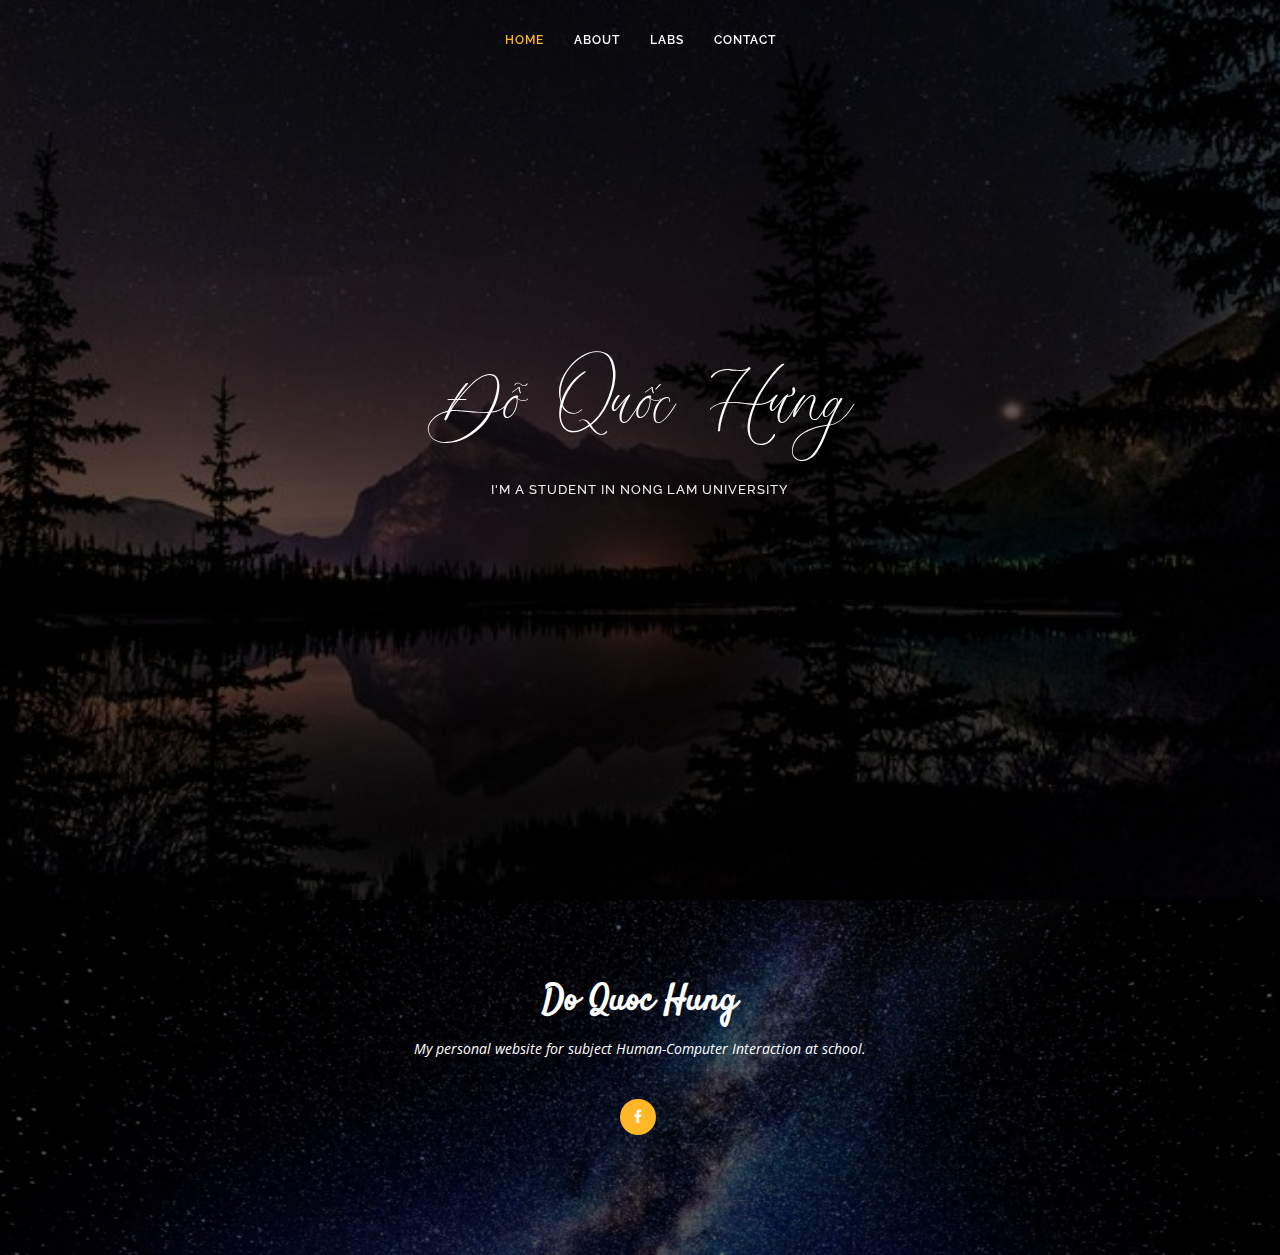
==== index.html @ c0c36800 "load all" ====
<!DOCTYPE html>
<html lang="en">

<head>
  <meta charset="utf-8">
  <meta content="width=device-width, initial-scale=1.0" name="viewport">

  <title>Do Quoc Hung</title>
  <meta content="" name="description">
  <meta content="" name="keywords">
  <meta name="color-scheme" content="dark">

  <!-- Favicons -->
  <link href="assets/img/icon.gif" rel="icon">
  <link href="assets/img/apple-touch-icon.png" rel="apple-touch-icon">

  <!-- Google Fonts -->
  <link href="https://fonts.googleapis.com/css?family=Open+Sans:300,300i,400,400i,600,600i,700,700i|Raleway:300,300i,400,400i,500,500i,600,600i,700,700i|Satisfy" rel="stylesheet">

  <!-- Vendor CSS Files -->
  <link href="assets/vendor/bootstrap/css/bootstrap.min.css" rel="stylesheet">
  <link href="assets/vendor/bootstrap-icons/bootstrap-icons.css" rel="stylesheet">
  <link href="assets/vendor/boxicons/css/boxicons.min.css" rel="stylesheet">
  <link href="assets/vendor/glightbox/css/glightbox.min.css" rel="stylesheet">
  <link href="assets/vendor/swiper/swiper-bundle.min.css" rel="stylesheet">
  <link href="https://unpkg.com/aos@2.3.1/dist/aos.css" rel="stylesheet">
  <link rel="stylesheet" href="https://unpkg.com/swiper@8/swiper-bundle.min.css"/>


  <!-- Template Main CSS File -->
  <link href="assets/css/style.css" rel="stylesheet">
  <link href="assets/css/personal-style.css" rel="stylesheet">
  <link href="assets/css/quote.css" rel="stylesheet">
</head>

<body>

  <!-- ======= Header ======= -->
  <header id="header" class="fixed-top d-flex justify-content-center align-items-center header-transparent">

    <nav id="navbar" class="navbar">
      <ul>
        <li><a class="nav-link scrollto active" href="index.html">Home</a></li>
        <li><a class="nav-link scrollto" href="about.html">About</a></li>
        <li><a class="nav-link scrollto" href="labs.html">Labs</a></li>
        <li><a class="nav-link scrollto" href="contact.html">Contact</a></li>
      </ul>
      <i class="bi bi-list mobile-nav-toggle"></i>
    </nav><!-- .navbar -->

  </header><!-- End Header -->

  <!-- ======= Hero Section ======= -->
  <section id="hero">
    <div class="hero-container" data-aos="fade-up">
      <h1>Đỗ Quốc Hưng</h1>
      <h2>I'm a Student in Nong Lam University</h2>
      <!-- <a href="#testimonials" class="btn-scroll scrollto" title="Scroll Down"><i class="bx bx-chevron-down"></i></a> -->
    </div>
  </section><!-- End Hero -->

  <!-- <main id="main"> -->
    <!-- ======= Testimonials Section ======= -->
    <!-- <section id="testimonials" class="testimonials"> -->
      <!-- <div class="section-title" data-aos="fade-down"> -->
        <!-- <h2>Quote about study</h2> -->
      <!-- </div> -->
      <!-- Swiper -->
      <!-- </div> -->
    <!-- </section> -->

  <!-- </main>End #main -->

  <!-- ======= Footer ======= -->
  <footer id="footer">
    <div class="container">
      <h3>Do Quoc Hung</h3>
      <p>My personal website for subject Human-Computer Interaction at school.</p>
      <div class="social-links">
        <a href="https://www.facebook.com/" class="facebook" title="Find me on Facebook."><i class="bx bxl-facebook"></i></a>
      </div>
      
    </div>
  </footer><!-- End Footer -->

  <a href="#" class="back-to-top d-flex align-items-center justify-content-center"><i class="bi bi-arrow-up-short"></i></a>

  <!-- Vendor JS Files -->
  <script src="assets/vendor/purecounter/purecounter_vanilla.js"></script>
  <script src="assets/vendor/bootstrap/js/bootstrap.bundle.min.js"></script>
  <script src="assets/vendor/glightbox/js/glightbox.min.js"></script>
  <script src="assets/vendor/isotope-layout/isotope.pkgd.min.js"></script>
  <script src="assets/vendor/swiper/swiper-bundle.min.js"></script>
  <script src="assets/vendor/waypoints/noframework.waypoints.js"></script>
  <script src="assets/vendor/php-email-form/validate.js"></script>
  <script src="https://unpkg.com/aos@2.3.1/dist/aos.js"></script>
  <script src="https://unpkg.com/swiper@8/swiper-bundle.min.js"></script>
  <!-- Initialize Swiper -->
  <script>
    var swiper = new Swiper(".mySwiper", {
      loop: true,
      autoplay: {
        delay: 4000,
        disableOnInteraction: false
      },
      pagination: {
        el: ".swiper-pagination"
      }
    });
  </script>


  <!-- Template Main JS File -->
  <script src="assets/js/main.js"></script>

</body>

</html>
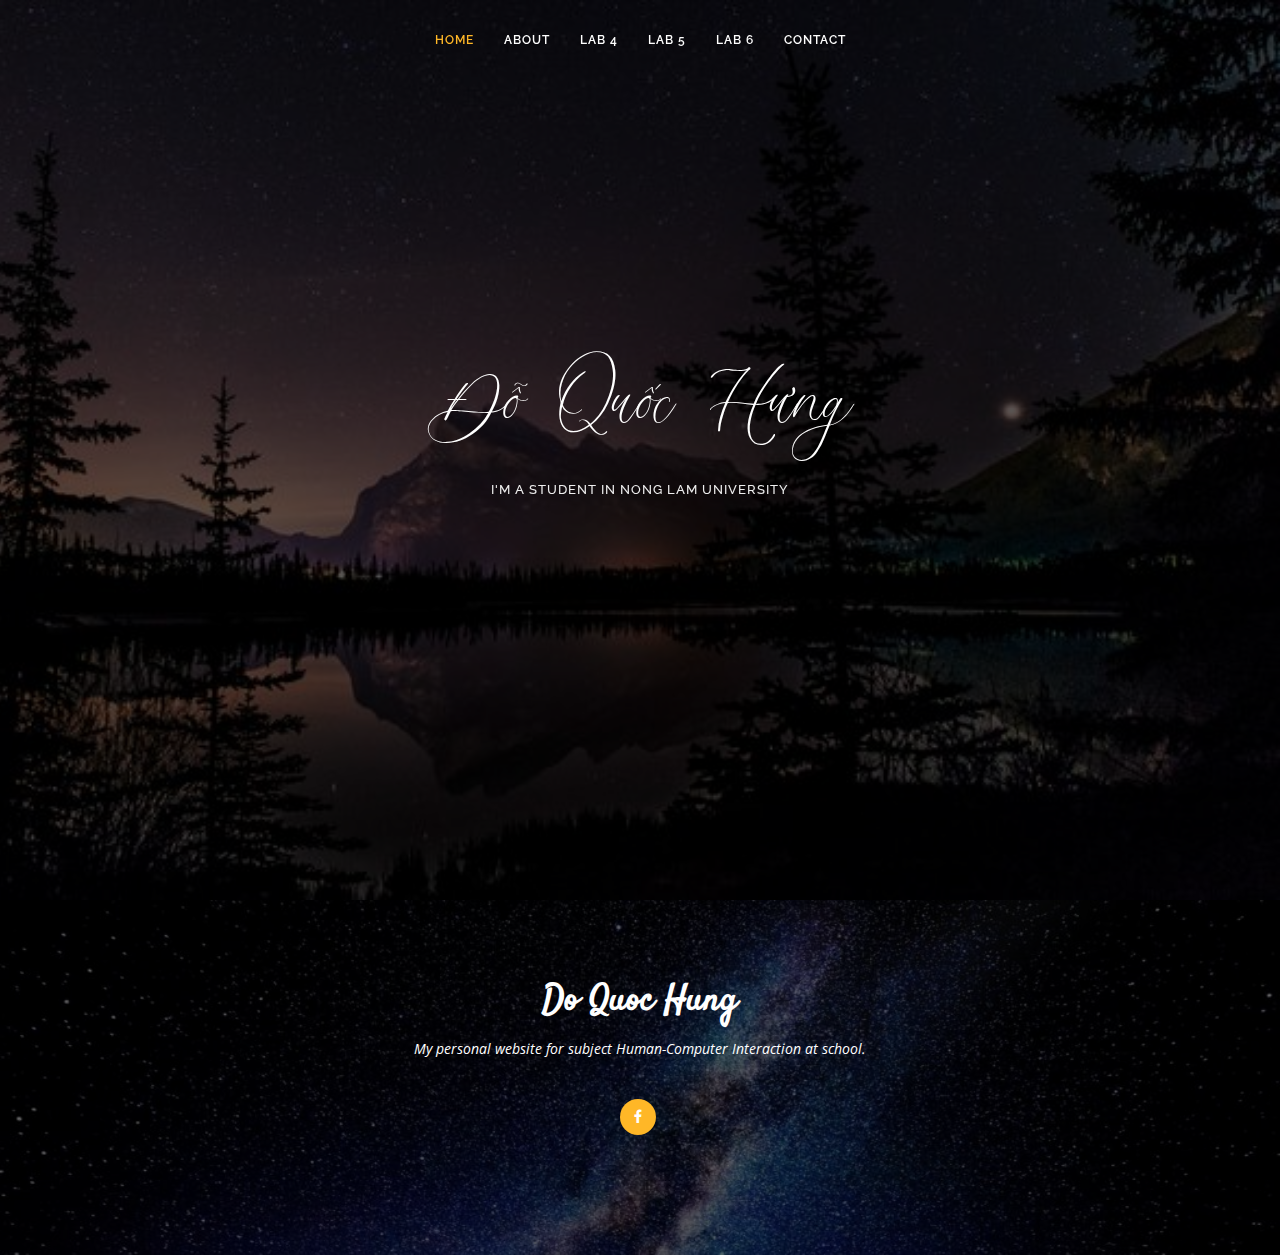
==== commit 970edbde: ".update lab" ====
--- a/index.html
+++ b/index.html
@@ -40,9 +40,11 @@
 
     <nav id="navbar" class="navbar">
       <ul>
-        <li><a class="nav-link scrollto active" href="index.html">Home</a></li>
+        <li><a class="nav-link scrollto" href="index.html">Home</a></li>
         <li><a class="nav-link scrollto" href="about.html">About</a></li>
-        <li><a class="nav-link scrollto" href="labs.html">Labs</a></li>
+        <li><a class="nav-link scrollto" href="lab4.html">Lab 4</a></li>
+        <li><a class="nav-link scrollto" href="lab5.html">Lab 5</a></li>
+        <li><a class="nav-link scrollto" href="lab6.html">Lab 6</a></li>
         <li><a class="nav-link scrollto" href="contact.html">Contact</a></li>
       </ul>
       <i class="bi bi-list mobile-nav-toggle"></i>
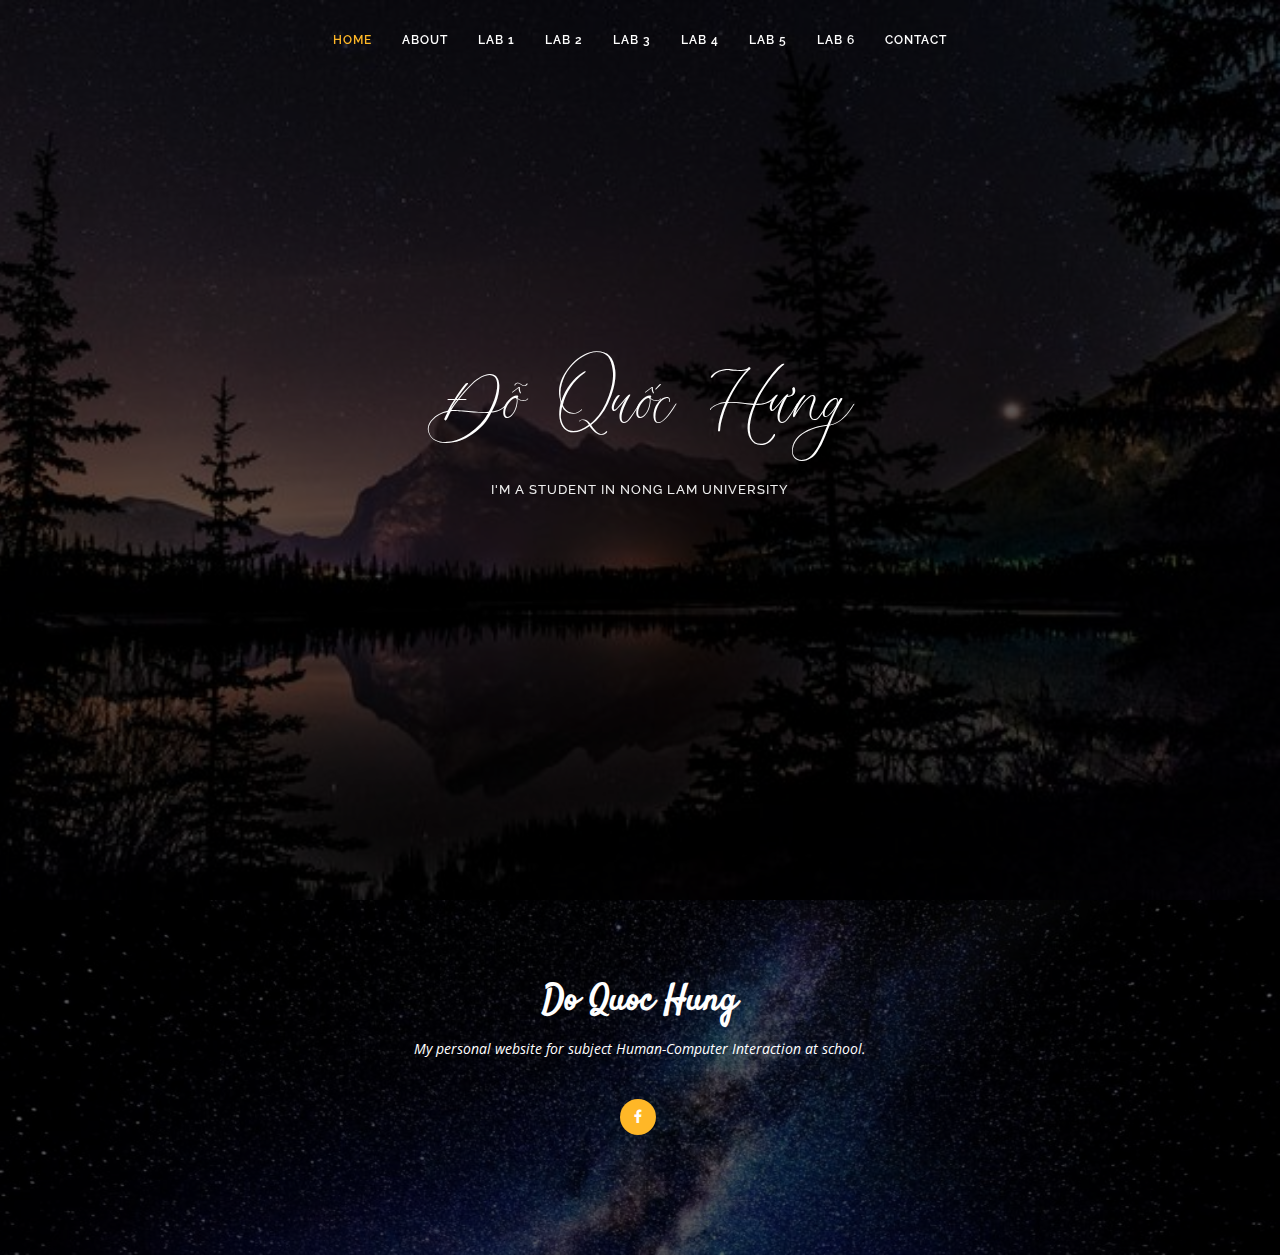
==== commit 29855547: "update labs" ====
--- a/index.html
+++ b/index.html
@@ -42,6 +42,9 @@
       <ul>
         <li><a class="nav-link scrollto" href="index.html">Home</a></li>
         <li><a class="nav-link scrollto" href="about.html">About</a></li>
+        <li><a class="nav-link scrollto" href="lab1.html">Lab 1</a></li>
+        <li><a class="nav-link scrollto" href="lab2.html">Lab 2</a></li>
+        <li><a class="nav-link scrollto" href="lab3.html">Lab 3</a></li>
         <li><a class="nav-link scrollto" href="lab4.html">Lab 4</a></li>
         <li><a class="nav-link scrollto" href="lab5.html">Lab 5</a></li>
         <li><a class="nav-link scrollto" href="lab6.html">Lab 6</a></li>
